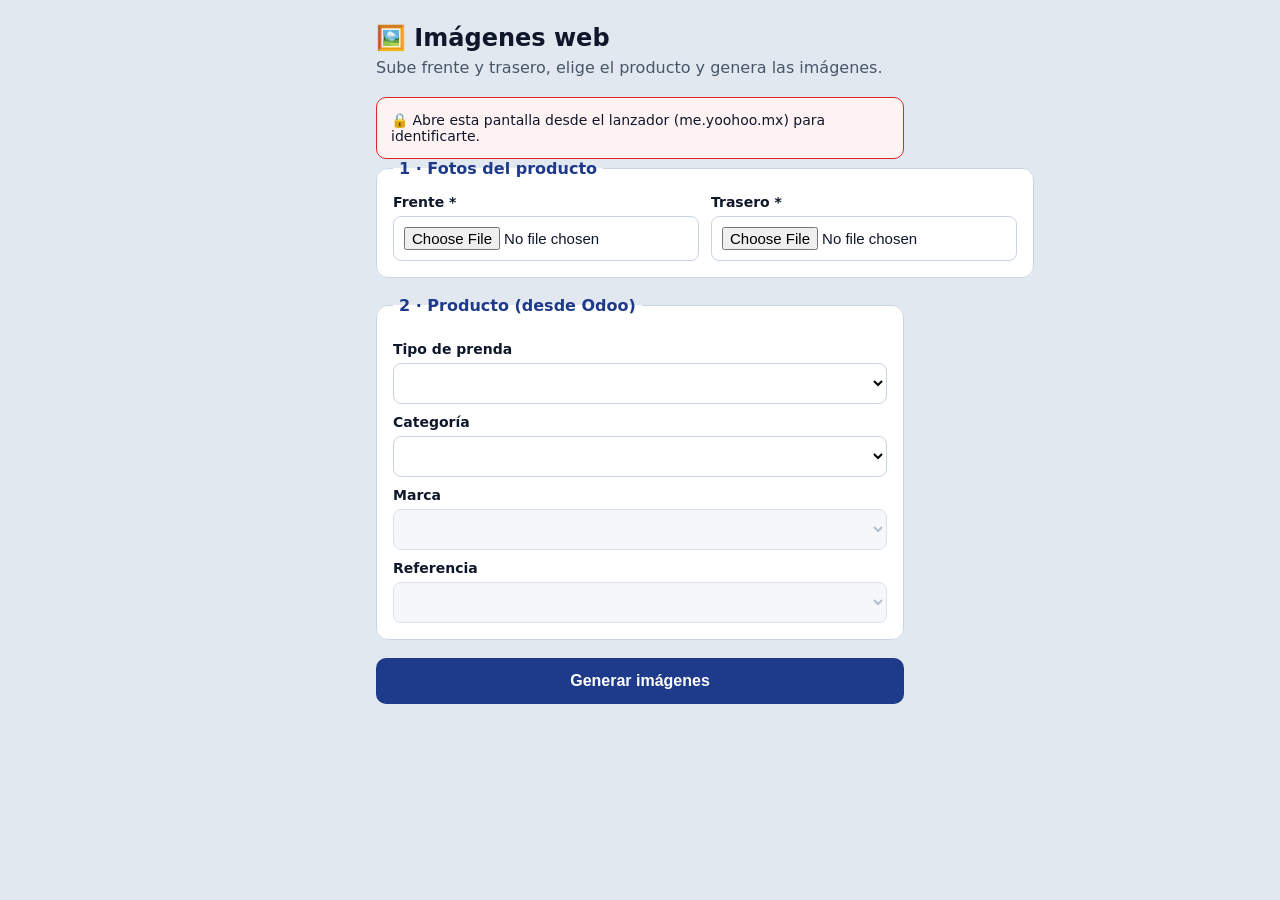
==== automatizacion/pwa-imagenes/index.html @ 0d1d6434 ""Imágenes web" como app propia del lanzador me.yoohoo.mx - pwa-imagenes/: página estática independie" ====
<!DOCTYPE html>
<html lang="es">
<head>
<meta charset="UTF-8">
<meta name="viewport" content="width=device-width, initial-scale=1.0">
<meta name="theme-color" content="#1e3a8a">
<link rel="manifest" href="manifest.webmanifest">
<title>Imágenes web</title>
<link rel="stylesheet" href="styles.css">
</head>
<body>
  <main class="app">
    <h1>🖼️ Imágenes web</h1>
    <p class="sub">Sube frente y trasero, elige el producto y genera las imágenes.</p>

    <!-- Aviso cuando falta / no es válido el PIN (entrar desde el lanzador) -->
    <div id="gate" class="estado error" hidden></div>

    <form id="form" hidden>
      <fieldset>
        <legend>1 · Fotos del producto</legend>
        <div class="fotos">
          <label class="foto">
            <span>Frente *</span>
            <input type="file" id="frente" accept="image/*" capture="environment" required>
            <img class="preview" id="prev-frente" alt="">
          </label>
          <label class="foto">
            <span>Trasero *</span>
            <input type="file" id="trasero" accept="image/*" capture="environment" required>
            <img class="preview" id="prev-trasero" alt="">
          </label>
        </div>
      </fieldset>

      <fieldset>
        <legend>2 · Producto (desde Odoo)</legend>
        <label>Tipo de prenda
          <select id="tipo" required></select>
        </label>
        <label>Categoría
          <select id="categoria" required></select>
        </label>
        <label>Marca
          <select id="marca" required disabled></select>
        </label>
        <label>Referencia
          <select id="referencia" required disabled></select>
        </label>
      </fieldset>

      <button type="submit" id="enviar">Generar imágenes</button>
    </form>

    <div id="estado" class="estado" hidden></div>
  </main>
  <script src="app.js"></script>
</body>
</html>
---- automatizacion/pwa-imagenes/styles.css ----
:root{--azul:#1e3a8a;--azul2:#3b82f6;--gris:#475569;--claro:#f1f5f9;}
*{box-sizing:border-box;margin:0;padding:0;}
body{font-family:system-ui,-apple-system,'Segoe UI',sans-serif;background:#e2e8f0;color:#0f172a;}
.app{max-width:560px;margin:0 auto;padding:24px 16px 60px;}
h1{font-size:24px;}
.sub{color:var(--gris);margin:6px 0 20px;}
form{display:flex;flex-direction:column;gap:18px;}
fieldset{border:1px solid #cbd5e1;border-radius:12px;padding:16px;background:#fff;}
legend{font-weight:700;color:var(--azul);padding:0 6px;}
label{display:flex;flex-direction:column;gap:6px;font-size:14px;font-weight:600;margin-top:10px;}
select,input[type=file]{padding:10px;border:1px solid #cbd5e1;border-radius:8px;font-size:15px;background:#fff;}
select:disabled{background:var(--claro);color:#94a3b8;}
.fotos{display:grid;grid-template-columns:1fr 1fr;gap:12px;}
.foto{margin-top:0;}
.preview{width:100%;aspect-ratio:4/5;object-fit:cover;border-radius:8px;background:var(--claro);margin-top:6px;display:none;}
.preview.show{display:block;}
button{background:var(--azul);color:#fff;border:0;border-radius:10px;padding:14px;font-size:16px;font-weight:700;cursor:pointer;}
button:disabled{opacity:.5;cursor:not-allowed;}
.estado{margin-top:18px;padding:14px;border-radius:10px;background:#fff;border:1px solid #cbd5e1;font-size:14px;}
.estado.ok{border-color:#16a34a;background:#f0fdf4;}
.estado.error{border-color:#dc2626;background:#fef2f2;}
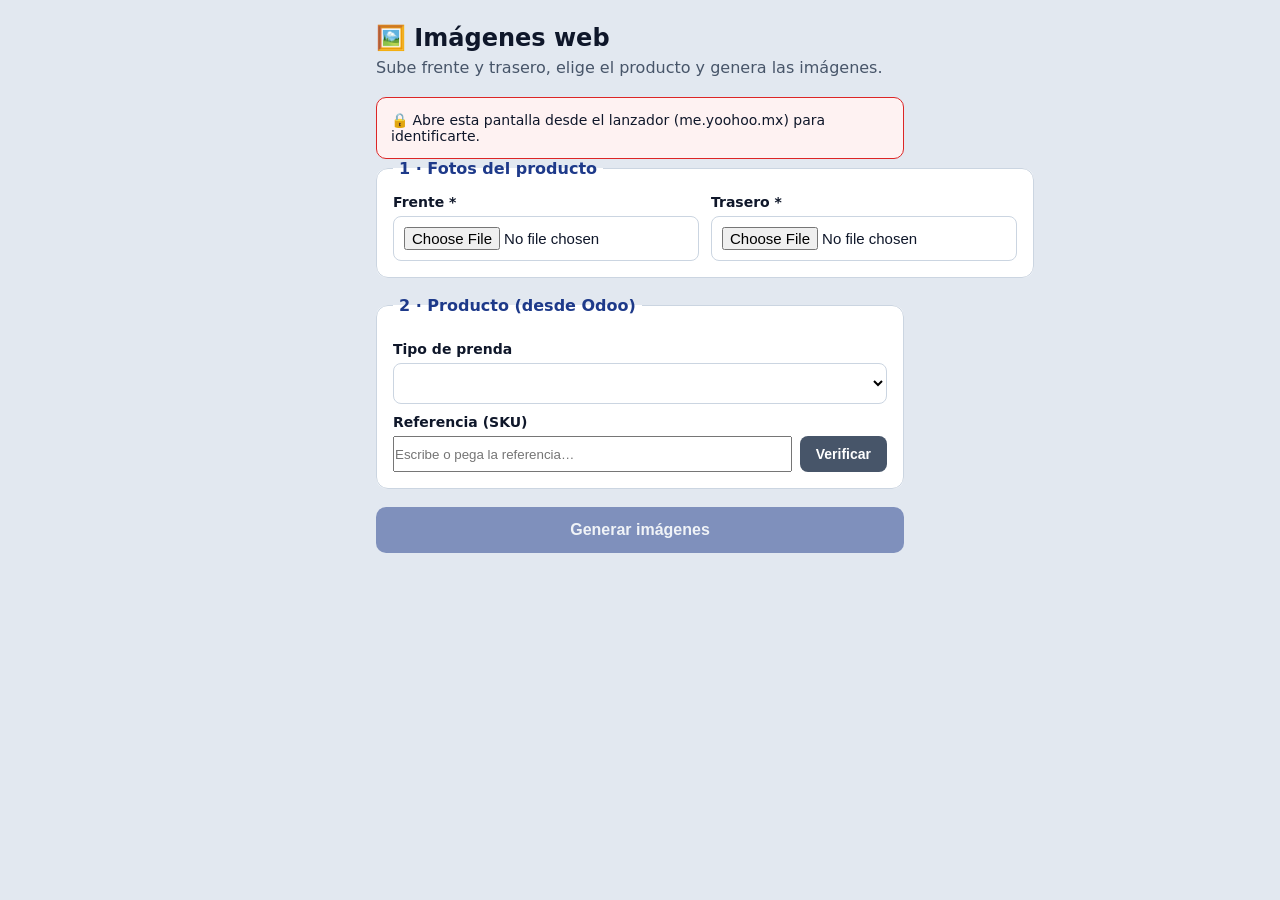
==== commit 911c5772: "Imágenes web: referencia por texto con verificación exacta (SKU) - Pantalla: se quitan los selectore" ====
--- a/automatizacion/pwa-imagenes/index.html
+++ b/automatizacion/pwa-imagenes/index.html
@@ -38,18 +38,19 @@
         <label>Tipo de prenda
           <select id="tipo" required></select>
         </label>
-        <label>Categoría
-          <select id="categoria" required></select>
+        <label>Referencia (SKU)
+          <div class="ref-row">
+            <input type="text" id="referencia" placeholder="Escribe o pega la referencia…"
+                   autocomplete="off" autocapitalize="off" spellcheck="false"
+                   list="ref-sugerencias" required>
+            <button type="button" id="verificar">Verificar</button>
+          </div>
+          <datalist id="ref-sugerencias"></datalist>
         </label>
-        <label>Marca
-          <select id="marca" required disabled></select>
-        </label>
-        <label>Referencia
-          <select id="referencia" required disabled></select>
-        </label>
+        <div id="ref-estado" class="ref-estado" hidden></div>
       </fieldset>
 
-      <button type="submit" id="enviar">Generar imágenes</button>
+      <button type="submit" id="enviar" disabled>Generar imágenes</button>
     </form>
 
     <div id="estado" class="estado" hidden></div>
--- a/automatizacion/pwa-imagenes/styles.css
+++ b/automatizacion/pwa-imagenes/styles.css
@@ -19,3 +19,9 @@
 .estado{margin-top:18px;padding:14px;border-radius:10px;background:#fff;border:1px solid #cbd5e1;font-size:14px;}
 .estado.ok{border-color:#16a34a;background:#f0fdf4;}
 .estado.error{border-color:#dc2626;background:#fef2f2;}
+.ref-row{display:flex;gap:8px;align-items:stretch;}
+.ref-row input{flex:1;}
+.ref-row button{padding:10px 16px;font-size:14px;border-radius:8px;background:var(--gris);}
+.ref-estado{margin-top:8px;padding:10px 12px;border-radius:8px;font-size:14px;font-weight:600;border:1px solid #cbd5e1;background:#fff;}
+.ref-estado.ok{border-color:#16a34a;background:#f0fdf4;color:#166534;}
+.ref-estado.error{border-color:#dc2626;background:#fef2f2;color:#991b1b;}
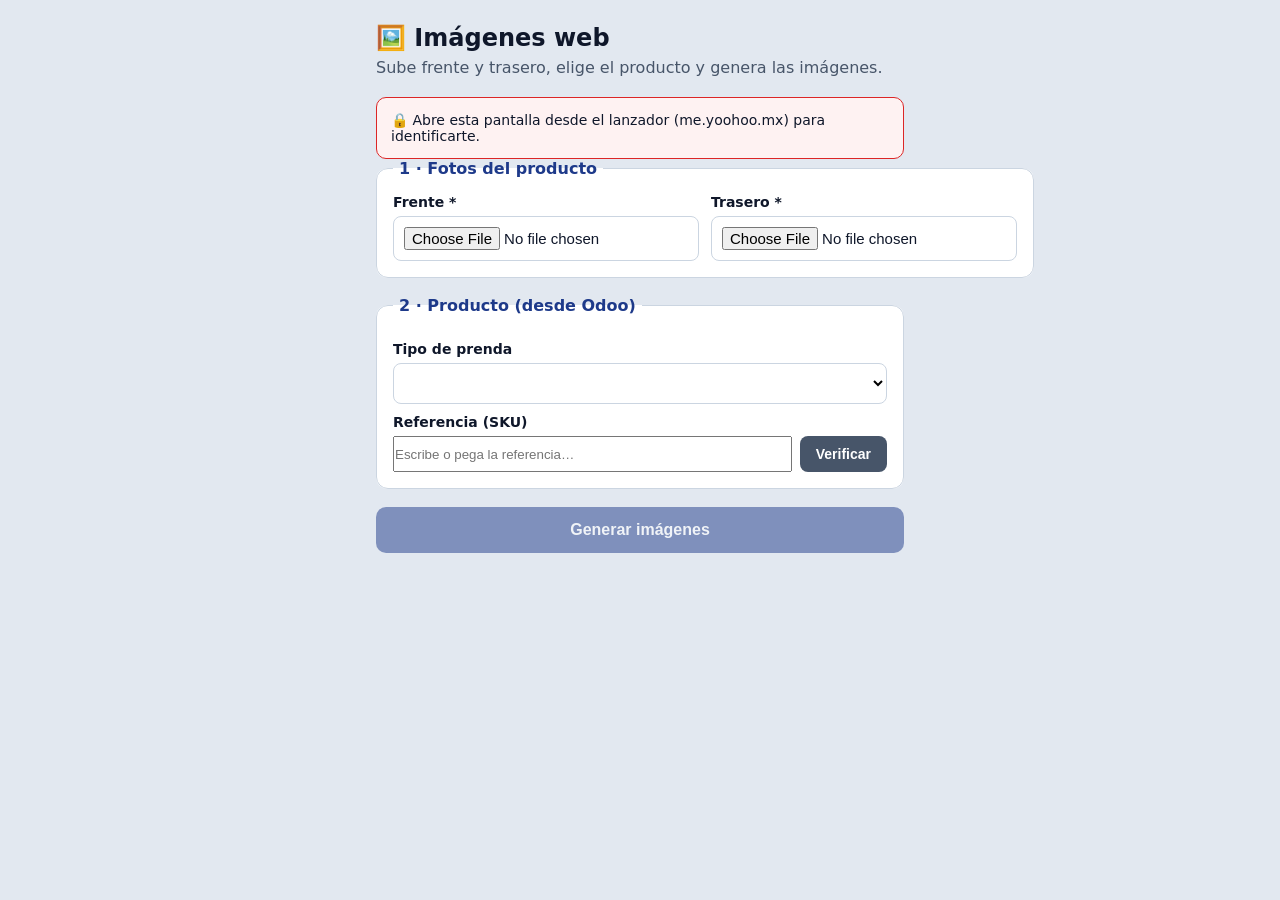
==== commit 44f3d8c8: "Imágenes web: quitar capture="environment" de Frente y Trasero Permite elegir entre Cámara y Galería" ====
--- a/automatizacion/pwa-imagenes/index.html
+++ b/automatizacion/pwa-imagenes/index.html
@@ -22,12 +22,12 @@
         <div class="fotos">
           <label class="foto">
             <span>Frente *</span>
-            <input type="file" id="frente" accept="image/*" capture="environment" required>
+            <input type="file" id="frente" accept="image/*" required>
             <img class="preview" id="prev-frente" alt="">
           </label>
           <label class="foto">
             <span>Trasero *</span>
-            <input type="file" id="trasero" accept="image/*" capture="environment" required>
+            <input type="file" id="trasero" accept="image/*" required>
             <img class="preview" id="prev-trasero" alt="">
           </label>
         </div>
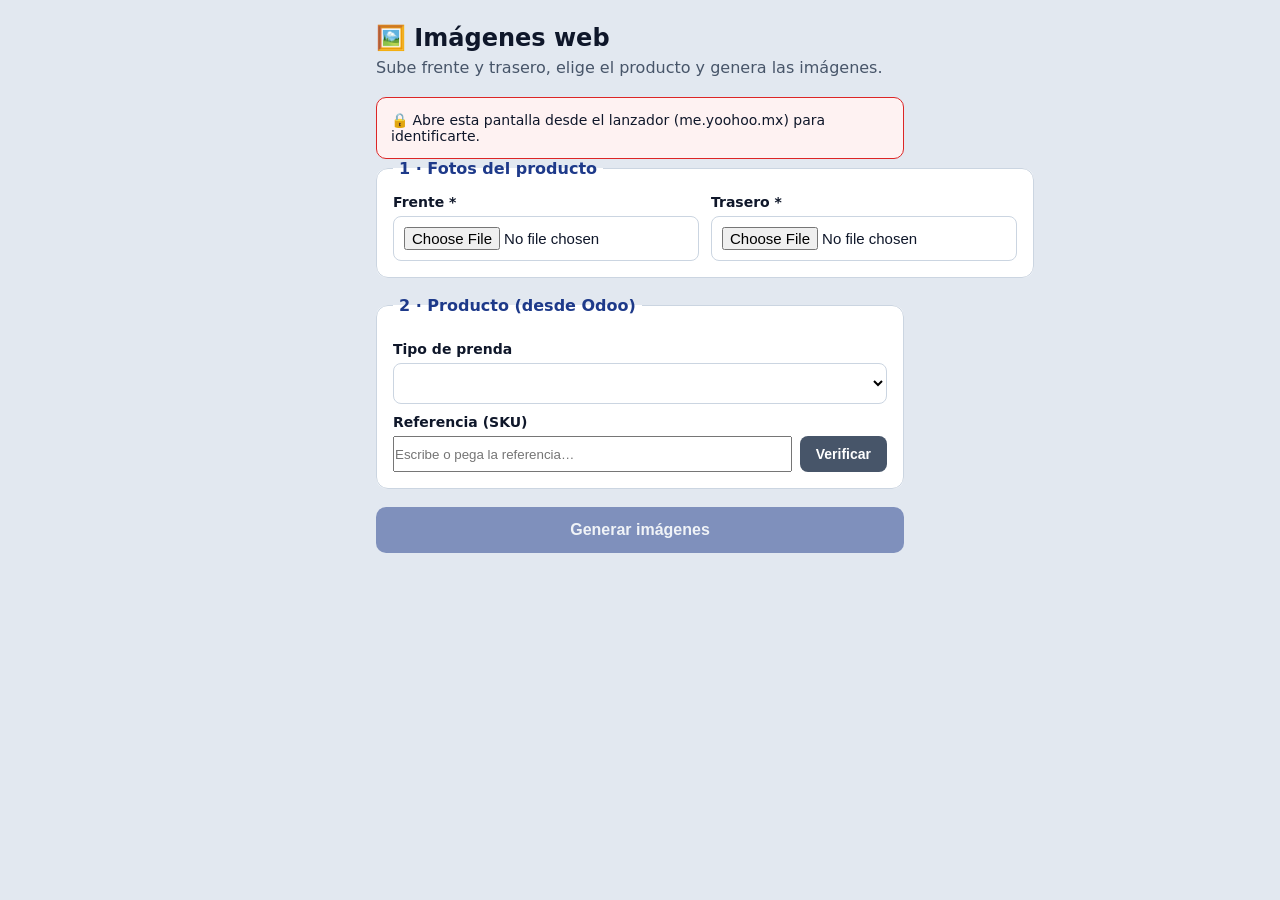
==== commit 7e8b41f6: "Imágenes web: barra de avance real (streaming pose a pose) - Backend: POST /api/jobs ahora responde " ====
--- a/automatizacion/pwa-imagenes/index.html
+++ b/automatizacion/pwa-imagenes/index.html
@@ -53,6 +53,11 @@
       <button type="submit" id="enviar" disabled>Generar imágenes</button>
     </form>
 
+    <div id="progreso" class="progreso" hidden>
+      <div class="barra"><div class="relleno" id="barra-relleno"></div></div>
+      <div class="progreso-txt" id="progreso-txt"></div>
+    </div>
+
     <div id="estado" class="estado" hidden></div>
   </main>
   <script src="app.js"></script>
--- a/automatizacion/pwa-imagenes/styles.css
+++ b/automatizacion/pwa-imagenes/styles.css
@@ -25,3 +25,11 @@
 .ref-estado{margin-top:8px;padding:10px 12px;border-radius:8px;font-size:14px;font-weight:600;border:1px solid #cbd5e1;background:#fff;}
 .ref-estado.ok{border-color:#16a34a;background:#f0fdf4;color:#166534;}
 .ref-estado.error{border-color:#dc2626;background:#fef2f2;color:#991b1b;}
+.progreso{margin-top:18px;}
+.barra{height:16px;background:var(--claro);border:1px solid #cbd5e1;border-radius:9px;overflow:hidden;}
+.relleno{height:100%;width:0;background-color:var(--azul2);
+  background-image:linear-gradient(45deg,rgba(255,255,255,.35) 25%,transparent 25%,transparent 50%,rgba(255,255,255,.35) 50%,rgba(255,255,255,.35) 75%,transparent 75%,transparent);
+  background-size:28px 28px;animation:barra-mov 1s linear infinite;transition:width .4s ease;}
+.relleno.indeterminada{width:100%;opacity:.85;}
+@keyframes barra-mov{from{background-position:0 0;}to{background-position:28px 0;}}
+.progreso-txt{margin-top:8px;font-size:14px;font-weight:600;color:var(--gris);text-align:center;}
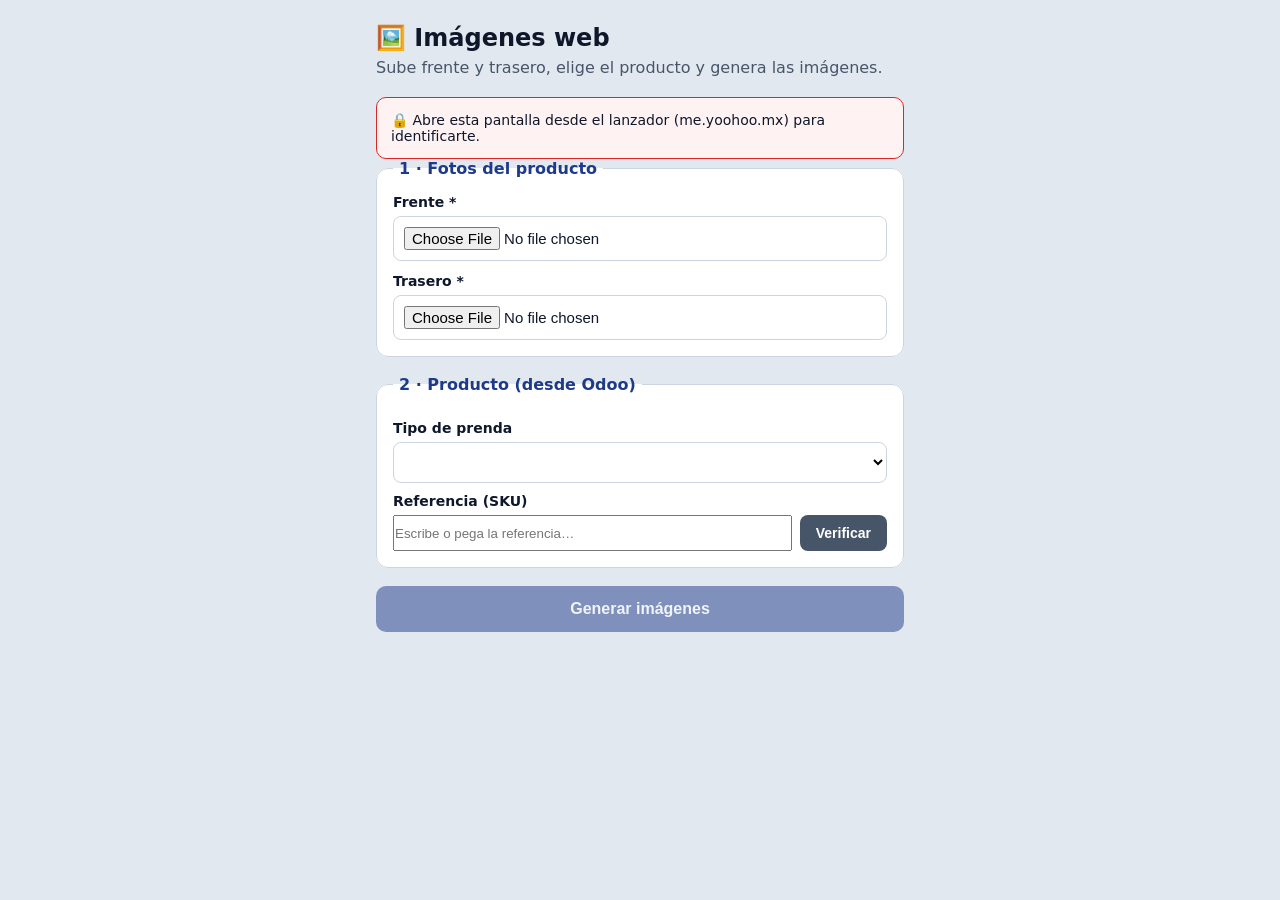
==== commit 371b853d: "Imágenes web: panel "productos sin imagen" priorizados por stock Botón al inicio de la pantalla que " ====
--- a/automatizacion/pwa-imagenes/index.html
+++ b/automatizacion/pwa-imagenes/index.html
@@ -15,6 +15,12 @@
 
     <!-- Aviso cuando falta / no es válido el PIN (entrar desde el lanzador) -->
     <div id="gate" class="estado error" hidden></div>
+
+    <!-- Productos sin imagen, priorizados por stock (al inicio) -->
+    <button type="button" id="btn-faltantes" class="btn-faltantes" hidden>
+      📋 Ver productos sin imagen
+    </button>
+    <div id="faltantes" class="faltantes" hidden></div>
 
     <form id="form" hidden>
       <fieldset>
--- a/automatizacion/pwa-imagenes/styles.css
+++ b/automatizacion/pwa-imagenes/styles.css
@@ -10,9 +10,9 @@
 label{display:flex;flex-direction:column;gap:6px;font-size:14px;font-weight:600;margin-top:10px;}
 select,input[type=file]{padding:10px;border:1px solid #cbd5e1;border-radius:8px;font-size:15px;background:#fff;}
 select:disabled{background:var(--claro);color:#94a3b8;}
-.fotos{display:grid;grid-template-columns:1fr 1fr;gap:12px;}
+.fotos{display:grid;grid-template-columns:1fr;gap:12px;}
 .foto{margin-top:0;}
-.preview{width:100%;aspect-ratio:4/5;object-fit:cover;border-radius:8px;background:var(--claro);margin-top:6px;display:none;}
+.preview{width:100%;max-width:200px;aspect-ratio:4/5;object-fit:cover;border-radius:8px;background:var(--claro);margin-top:6px;display:none;}
 .preview.show{display:block;}
 button{background:var(--azul);color:#fff;border:0;border-radius:10px;padding:14px;font-size:16px;font-weight:700;cursor:pointer;}
 button:disabled{opacity:.5;cursor:not-allowed;}
@@ -33,3 +33,14 @@
 .relleno.indeterminada{width:100%;opacity:.85;}
 @keyframes barra-mov{from{background-position:0 0;}to{background-position:28px 0;}}
 .progreso-txt{margin-top:8px;font-size:14px;font-weight:600;color:var(--gris);text-align:center;}
+.btn-faltantes{width:100%;margin:0 0 16px;background:var(--gris);}
+.faltantes{margin:0 0 18px;border:1px solid #cbd5e1;border-radius:12px;background:#fff;max-height:55vh;overflow:auto;}
+.faltantes-head{padding:10px 12px;font-size:13px;color:var(--gris);border-bottom:1px solid #e2e8f0;position:sticky;top:0;background:#fff;z-index:2;}
+.faltantes-cat{padding:7px 12px;font-weight:700;color:var(--azul);background:var(--claro);font-size:13px;position:sticky;top:38px;z-index:1;}
+.faltantes-row{display:grid;grid-template-columns:auto auto 1fr;gap:8px;align-items:center;padding:10px 12px;border-top:1px solid #f1f5f9;cursor:pointer;font-size:14px;}
+.faltantes-row:active{background:#eff6ff;}
+.fq{min-width:30px;text-align:center;font-weight:700;color:#fff;background:var(--azul2);border-radius:12px;padding:1px 6px;font-size:12px;}
+.fc{font-weight:700;}
+.fn{color:var(--gris);overflow:hidden;text-overflow:ellipsis;white-space:nowrap;}
+.faltantes-msg{padding:16px;text-align:center;color:var(--gris);font-size:14px;}
+.faltantes-msg.error{color:#991b1b;}
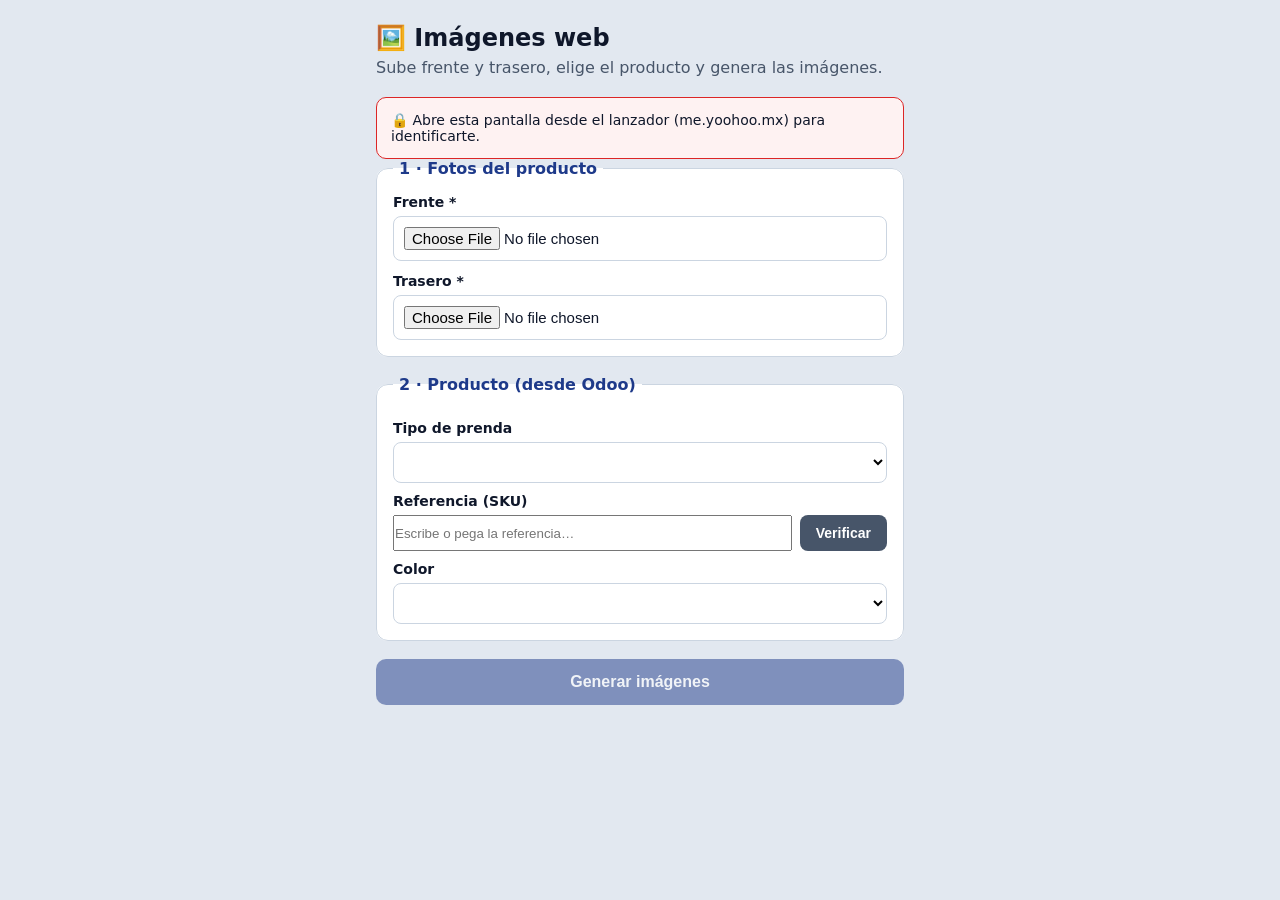
==== commit c26e6719: "Imágenes web: selector de color y asignación de imágenes a las variantes de ese color" ====
--- a/automatizacion/pwa-imagenes/index.html
+++ b/automatizacion/pwa-imagenes/index.html
@@ -54,6 +54,9 @@
           <datalist id="ref-sugerencias"></datalist>
         </label>
         <div id="ref-estado" class="ref-estado" hidden></div>
+        <label id="color-wrap" hidden>Color
+          <select id="color" required></select>
+        </label>
       </fieldset>
 
       <button type="submit" id="enviar" disabled>Generar imágenes</button>
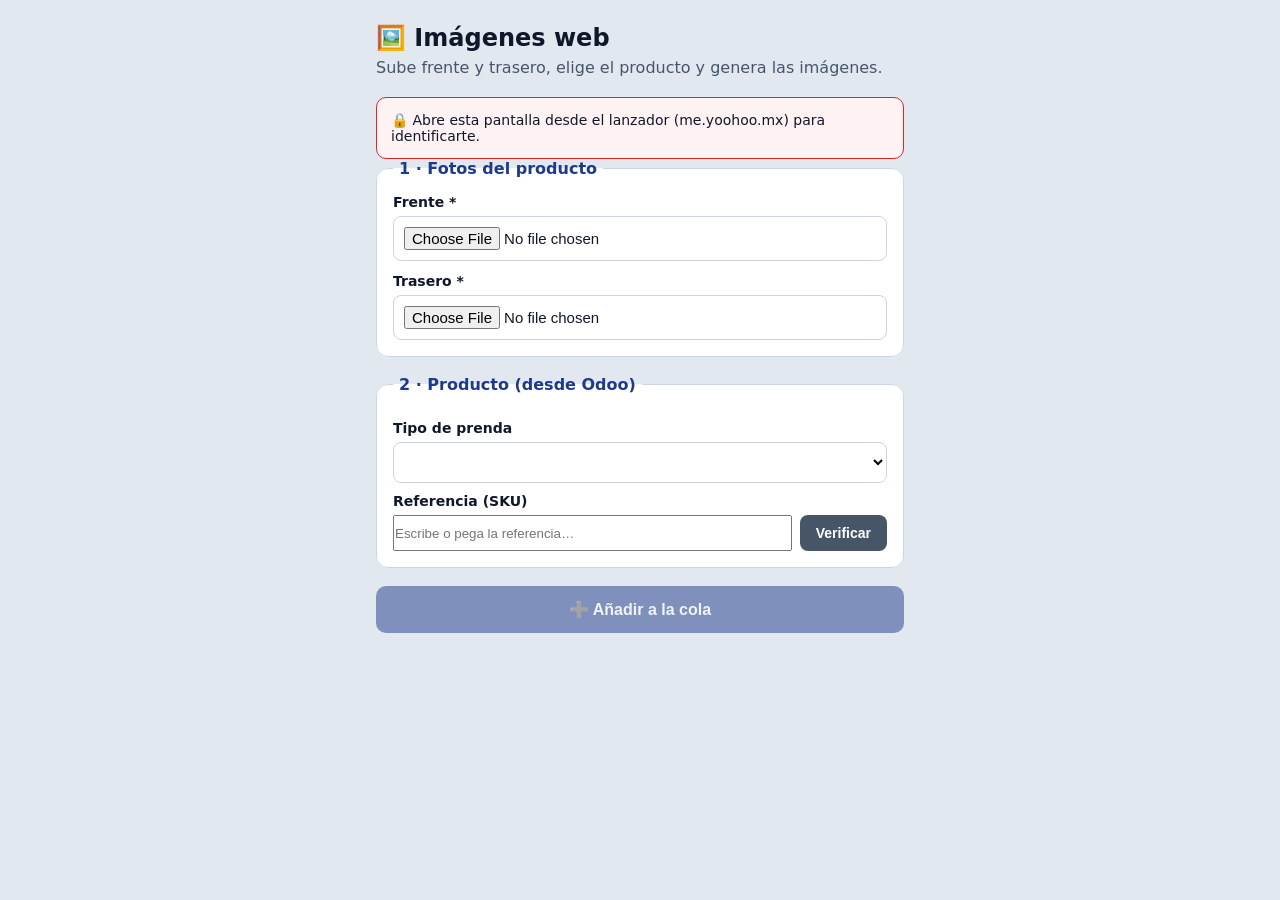
==== commit d81cf66b: "Imágenes web: cola de hasta 20 flujos con panel y barras de progreso (no bloquea al operador)" ====
--- a/automatizacion/pwa-imagenes/index.html
+++ b/automatizacion/pwa-imagenes/index.html
@@ -59,15 +59,16 @@
         </label>
       </fieldset>
 
-      <button type="submit" id="enviar" disabled>Generar imágenes</button>
+      <button type="submit" id="enviar" disabled>➕ Añadir a la cola</button>
     </form>
 
-    <div id="progreso" class="progreso" hidden>
-      <div class="barra"><div class="relleno" id="barra-relleno"></div></div>
-      <div class="progreso-txt" id="progreso-txt"></div>
-    </div>
+    <div id="estado" class="estado" hidden></div>
 
-    <div id="estado" class="estado" hidden></div>
+    <!-- Cola de generación: un trabajo por flujo, con barra de progreso -->
+    <section id="cola" class="cola" hidden>
+      <div class="cola-head" id="cola-head">Cola de generación</div>
+      <div class="cola-lista" id="cola-lista"></div>
+    </section>
   </main>
   <script src="app.js"></script>
 </body>
--- a/automatizacion/pwa-imagenes/styles.css
+++ b/automatizacion/pwa-imagenes/styles.css
@@ -8,6 +8,7 @@
 fieldset{border:1px solid #cbd5e1;border-radius:12px;padding:16px;background:#fff;}
 legend{font-weight:700;color:var(--azul);padding:0 6px;}
 label{display:flex;flex-direction:column;gap:6px;font-size:14px;font-weight:600;margin-top:10px;}
+label[hidden]{display:none;}   /* el atributo hidden debe ocultar (si no, sale el selector de color vacío) */
 select,input[type=file]{padding:10px;border:1px solid #cbd5e1;border-radius:8px;font-size:15px;background:#fff;}
 select:disabled{background:var(--claro);color:#94a3b8;}
 .fotos{display:grid;grid-template-columns:1fr;gap:12px;}
@@ -44,3 +45,14 @@
 .fn{color:var(--gris);overflow:hidden;text-overflow:ellipsis;white-space:nowrap;}
 .faltantes-msg{padding:16px;text-align:center;color:var(--gris);font-size:14px;}
 .faltantes-msg.error{color:#991b1b;}
+
+/* --- cola de generación --- */
+.cola{margin-top:18px;}
+.cola-head{font-weight:700;color:var(--azul);margin-bottom:8px;font-size:14px;}
+.cola-lista{display:flex;flex-direction:column;gap:10px;}
+.job{background:#fff;border:1px solid #cbd5e1;border-radius:10px;padding:10px 12px;}
+.job.ok{border-color:#16a34a;background:#f0fdf4;}
+.job.error{border-color:#dc2626;background:#fef2f2;}
+.job-top{display:flex;justify-content:space-between;gap:8px;font-size:13px;margin-bottom:6px;}
+.job-label{font-weight:600;overflow:hidden;text-overflow:ellipsis;white-space:nowrap;}
+.job-estado{color:var(--gris);white-space:nowrap;}
